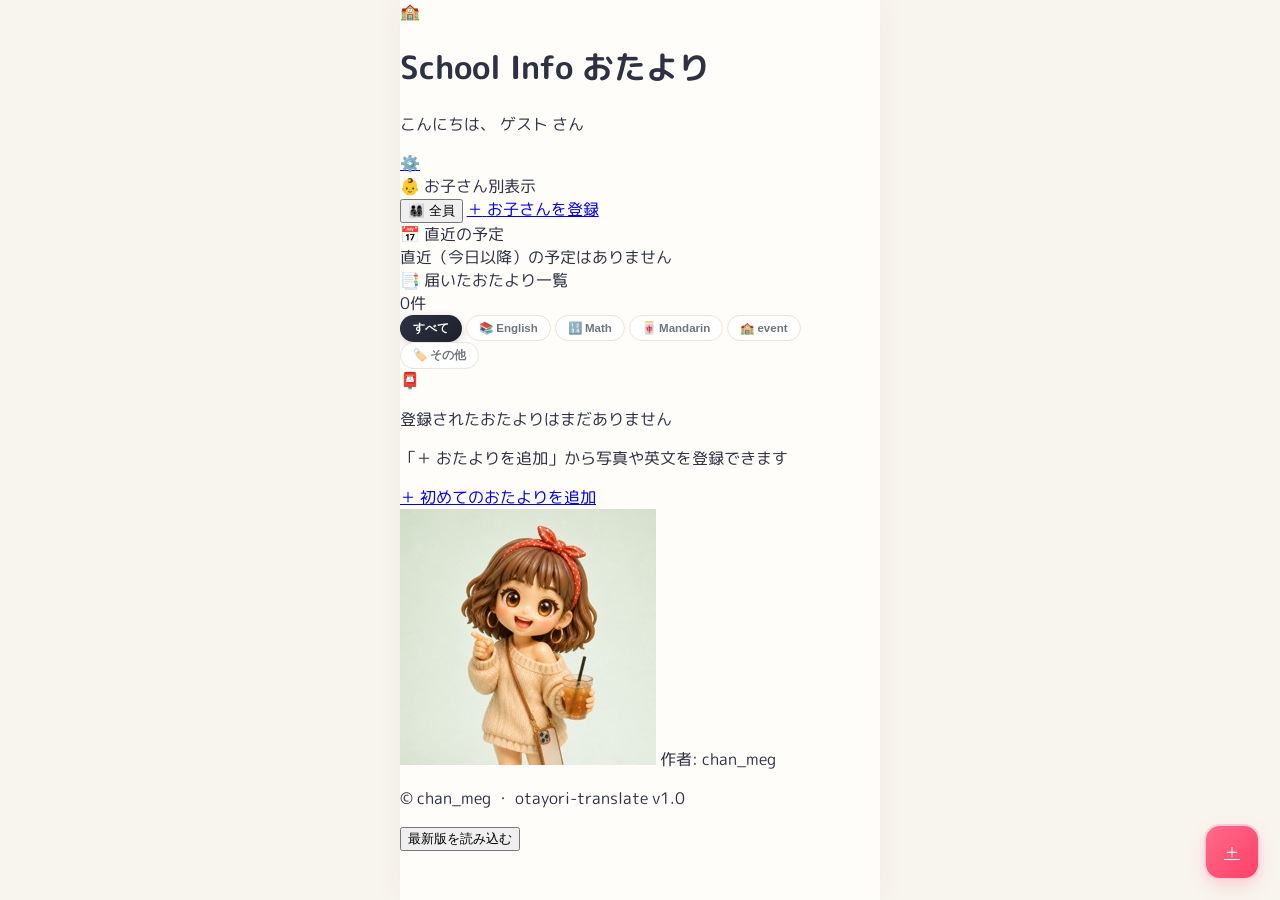
==== static/index.html @ e72019fd "style: Reduce placeholder font-size in input fields and textareas" ====
<!DOCTYPE html>
<html lang="ja">
<head>
  <meta charset="UTF-8">
  <meta name="viewport" content="width=device-width, initial-scale=1.0, maximum-scale=1.0, user-scalable=no">
  <title>School Info🏫 | 学校のおたより翻訳・予定管理</title>
  <link rel="icon" href="data:image/svg+xml,<svg xmlns=%22http://www.w3.org/2000/svg%22 viewBox=%220 0 100 100%22><text y=%22.9em%22 font-size=%2290%22>🏫</text></svg>">
  
  <!-- Tailwind CSS CDN -->
  <script src="https://cdn.tailwindcss.com"></script>
  <!-- Lucide Icons -->
  <script src="https://unpkg.com/lucide@latest"></script>
  
  <link rel="stylesheet" href="./style.css?v=20261001_v2">
  <link rel="manifest" href="./manifest.json">
  
  <!-- iOS Safari PWA / WebClip Settings -->
  <meta name="apple-mobile-web-app-capable" content="yes">
  <meta name="apple-mobile-web-app-status-bar-style" content="default">
  <meta name="apple-mobile-web-app-title" content="School Info">
  <link rel="apple-touch-icon" href="data:image/svg+xml,<svg xmlns=%22http://www.w3.org/2000/svg%22 viewBox=%220 0 100 100%22><rect width=%22100%22 height=%22100%22 rx=%2224%22 fill=%22%23FF5E7E%22/><text x=%2250%%22 y=%2252%%22 font-size=%2260%22 dominant-baseline=%22central%22 text-anchor=%22middle%22>🏫</text></svg>">
  <meta name="theme-color" content="#FF5E7E">
</head>
<body class="antialiased min-h-screen flex justify-center py-0 sm:py-6 selection:bg-rose-100 selection:text-rose-900">

  <!-- メインアプリコンテナ (M3 Surface) -->
  <div class="app-container w-full max-w-lg bg-[#FFFDF9] min-h-screen sm:min-h-0 sm:rounded-[28px] shadow-xl flex flex-col overflow-hidden relative border border-stone-200/60" id="app">

    <!-- ================= 1. ホーム画面 (homeView) ================= -->
    <div id="homeView" class="flex flex-col flex-1">
      <!-- M3 Top App Bar (Compact) -->
      <header class="px-4 py-3 flex items-center justify-between border-b border-stone-200/60 bg-white/90 backdrop-blur-md sticky top-0 z-30 shadow-xs">
        <div class="flex items-center gap-2.5">
          <div class="w-9 h-9 rounded-xl bg-gradient-to-tr from-rose-500 to-pink-400 text-white flex items-center justify-center text-xl shadow-sm border border-white flex-shrink-0">
            🏫
          </div>
          <div>
            <h1 class="font-black text-base tracking-tight text-stone-900 flex items-center gap-1">
              <span>School Info</span>
              <span class="text-[10px] px-1.5 py-0.2 rounded-full bg-rose-100 text-rose-700 font-extrabold">おたより</span>
            </h1>
            <p class="text-[11px] text-stone-500 font-bold flex items-center gap-1">
              <span>こんにちは、</span>
              <span id="userNameDisplay" class="text-rose-600 font-black">ゲスト</span>
              <span>さん</span>
            </p>
          </div>
        </div>
        
        <div class="flex items-center gap-1.5">
          <!-- ⚙️ 設定ボタン -->
          <a href="#/settings" title="設定" class="w-9 h-9 rounded-xl bg-stone-50 hover:bg-stone-100 border border-stone-200 text-stone-700 active:scale-95 transition flex items-center justify-center text-base font-bold shadow-xs">
            ⚙️
          </a>
        </div>
      </header>

      <!-- メインスクロールエリア -->
      <main class="flex-1 px-3.5 py-4 space-y-4 pb-24">

                <!-- 👦 お子さん切り替えタブ -->
        <section id="childFilterSection" class="space-y-1.5">
          <div class="flex items-center justify-between px-1">
            <span class="text-[11px] font-black text-stone-600 flex items-center gap-1">
              <span>👶 お子さん別表示</span>
            </span>
            
          </div>
          <div id="childTabsContainer" class="flex items-center gap-1.5 overflow-x-auto pb-1 -mx-1 px-1 no-scrollbar text-xs"></div>
        </section>

        <!-- 📅 直近の予定 -->
        <section id="upcomingEventsSection" class="space-y-2">
          <div class="flex items-center justify-between px-1">
            <div class="flex items-center gap-1.5 text-xs font-black text-stone-800 tracking-wide">
              <span class="w-2 h-2 rounded-full bg-sky-500 animate-pulse"></span>
              <span>📅 直近の予定</span>
            </div>
          </div>
          <div id="upcomingEventsList" class="space-y-2"></div>
        </section>

        <!-- 📑 届いたおたより一覧 -->
        <section class="space-y-2.5">
          <div class="flex items-center justify-between px-1">
            <div class="flex items-center gap-1.5 text-xs font-black text-stone-800 tracking-wide">
              <span class="w-2 h-2 rounded-full bg-rose-500"></span>
              <span>📑 届いたおたより一覧</span>
            </div>
            <span id="postsCount" class="text-[11px] font-black px-2 py-0.5 rounded-full bg-stone-100 text-stone-600">0件</span>
          </div>

          <!-- M3 Filter Chips (タグフィルター - 横スクロール・動的生成) -->
          <div id="homeTagFilterContainer" class="flex items-center gap-1.5 overflow-x-auto pb-1.5 -mx-1 px-1 no-scrollbar text-xs"></div>

          <!-- おたよりカードリスト (横書き・コンパクト) -->
          <div id="postsList" class="space-y-2.5 mt-1"></div>
        </section>

        <!-- 🕰️ 過去の予定（届いたおたより一覧の下に配置） -->
        <section id="pastEventsSection" class="space-y-2 pt-0.5">
          <div id="pastEventsContainer"></div>
        </section>

        <!-- 🌸 アプリ下部フッター (作成者・バージョン・最新版読込) -->
        <footer class="pt-6 pb-4 flex flex-col items-center justify-center text-center space-y-1 select-none">
          <div class="flex items-center justify-center gap-1.5 text-xs text-stone-600 font-medium">
            <img src="./assets/avatar.jpg" class="w-6 h-6 rounded-full object-cover object-top border border-stone-300 shadow-2xs" alt="chan_meg">
            <span>作者: <span class="underline underline-offset-2 decoration-stone-400 text-stone-700 font-bold">chan_meg</span></span>
          </div>
          <p class="text-[11px] text-stone-400 font-medium">
            © chan_meg ・ otayori-translate v1.0
          </p>
          <button type="button" onclick="reloadAppLatest()" class="text-xs text-stone-500 hover:text-stone-800 underline underline-offset-4 decoration-stone-400 transition font-medium pt-0.5 cursor-pointer bg-transparent border-0">
            最新版を読み込む
          </button>
        </footer>

      </main>

      <!-- M3 Floating Action Button (FAB - コンパクト) -->
      <a href="#/new" class="fab-post-btn flex items-center justify-center no-underline" id="fabPostBtn" title="新しいおたよりを追加">
        <span class="text-2xl font-black leading-none select-none text-white">＋</span>
      </a>
    </div>

    <!-- ================= 2. 詳細画面 (detailView) ================= -->
    <div id="detailView" class="hidden flex flex-col flex-1 overflow-y-auto">
      <div id="detailContainer" class="flex flex-col flex-1"></div>
    </div>

    <!-- ================= 3. 新規追加画面 (newView - コンパクト) ================= -->
    <div id="newView" class="hidden flex flex-col flex-1 overflow-y-auto">
      <header class="px-4 py-3 bg-white border-b border-stone-200 flex items-center justify-between sticky top-0 z-30 shadow-xs">
        <a href="#/" class="flex items-center gap-1 text-xs font-bold text-stone-700 hover:text-stone-900 bg-stone-100 px-3 py-1.5 rounded-xl transition">
          <span>← もどる</span>
        </a>
        <h2 class="font-bold text-xs sm:text-sm text-stone-800 flex items-center gap-1">
          <span>📝 新しいおたよりを追加</span>
        </h2>
        <div class="w-12"></div>
      </header>

      <main class="p-4 space-y-4 flex-1">
        <!-- AI エンジン状態バナー -->
        <div id="aiEngineStatusBanner" class="space-y-2"></div>

        <!-- Step 1: 入力セクション -->
        <section class="space-y-3">
          <div class="flex items-center gap-1.5">
            <div class="w-5 h-5 rounded-md bg-rose-500 text-white font-black text-[10px] flex items-center justify-center">1</div>
            <h3 class="font-bold text-xs text-stone-900">プリントの写真 または 英語テキスト</h3>
          </div>

          <!-- 写真撮影 / 選択 (コンパクト ＆ 複数枚対応) -->
          <div class="border border-dashed border-rose-300 hover:border-rose-400 bg-rose-50/40 rounded-2xl p-3.5 text-center transition cursor-pointer" onclick="document.getElementById('newFileInput').click()">
            <input type="file" id="newFileInput" accept="image/*,application/pdf" multiple class="hidden" onchange="handleNewFileChange(event)">
            <div class="flex items-center justify-center gap-3">
              <div class="w-10 h-10 rounded-xl bg-white text-rose-500 flex items-center justify-center text-xl flex-shrink-0 shadow-xs border border-rose-100">
                📷
              </div>
              <div class="text-left">
                <p class="font-bold text-xs text-stone-900">写真を撮影 / プリント画像を選択</p>
                <p class="text-[10px] text-stone-500 font-medium">複数枚の選択・追加撮影も可能です</p>
              </div>
            </div>
          </div>

          <!-- 選択中の写真サムネイル一覧 -->
          <div id="newImagesPreviewContainer" class="hidden space-y-2 p-2.5 rounded-2xl bg-stone-50 border border-stone-200">
            <div class="flex items-center justify-between px-1">
              <span class="text-[11px] font-bold text-stone-700 flex items-center gap-1">
                <span>📸 選択中の写真 (<span id="newImagesCount">0</span>枚)</span>
              </span>
              <button type="button" onclick="document.getElementById('newFileInput').click()" class="text-[11px] font-bold text-rose-500 hover:text-rose-600 flex items-center gap-0.5 bg-rose-50 px-2 py-1 rounded-lg border border-rose-200">
                <span>＋ 写真を追加</span>
              </button>
            </div>
            <div id="newImagesList" class="flex gap-2 overflow-x-auto pb-1 pt-0.5 no-scrollbar"></div>
          </div>

          <!-- テキスト入力 (コンパクト) -->
          <div class="space-y-1">
            <label class="text-[11px] font-bold text-stone-700 flex items-center gap-1">
              <span>📱 英語メッセージ・メール本文（貼り付け）:</span>
            </label>
            <textarea id="newRawTextInput" rows="3" placeholder="英語のおたよりの文章やメール本文をここに貼り付け&#10;(例: Dear Parents, Please bring shoebox for UOI assessment on Sep 7th...)"
                      class="w-full p-2.5 text-xs m3-input focus:outline-none font-mono leading-relaxed"></textarea>
          </div>

          <!-- AI読取ボタン -->
          <button type="button" onclick="executeAIAnalyze()" class="w-full py-3 rounded-xl bg-gradient-to-r from-rose-500 to-pink-500 hover:opacity-95 active:scale-[0.98] text-white font-bold text-xs shadow-md shadow-rose-500/20 transition flex items-center justify-center gap-1.5 border border-white/40">
            <span>✨ AIで読取 ＆ 日本語翻訳を開始</span>
          </button>
        </section>

        <!-- ローディング -->
        <div id="newLoadingBox" class="hidden p-5 rounded-2xl bg-gradient-to-br from-rose-50 to-pink-50 border border-rose-200 text-center space-y-2.5 animate-pulse">
          <div class="w-8 h-8 border-3 border-rose-500 border-t-transparent rounded-full animate-spin mx-auto"></div>
          <p class="text-xs font-bold text-rose-800">AIが英語を読み取り、分かりやすい日本語に翻訳しています...</p>
        </div>

        <!-- Step 2: 登録フォーム -->
        <form id="newResultForm" onsubmit="submitNewPost(event)" class="hidden space-y-3.5 pt-3 border-t border-stone-200">
          <div class="flex items-center justify-between">
            <div class="flex items-center gap-1.5">
              <div class="w-5 h-5 rounded-md bg-emerald-500 text-white font-black text-[10px] flex items-center justify-center">2</div>
              <h3 class="font-bold text-xs text-stone-900">読取 ＆ 翻訳結果の確認・編集</h3>
            </div>
            <span class="text-[10px] font-bold text-emerald-800 bg-emerald-100 px-2 py-0.5 rounded-full">✨ AI解析完了</span>
          </div>

          <!-- 対象のお子さん選択 -->
          <div class="space-y-1.5 p-3 rounded-2xl bg-stone-50 border border-stone-200">
            <label class="text-[11px] font-bold text-stone-700 flex items-center justify-between">
              <span class="flex items-center gap-1">👶 <span>対象のお子さん</span></span>
              <span class="text-[10px] text-stone-400 font-normal">※指定しない場合は全員共通</span>
            </label>
            <div id="newChildSelectorContainer" class="flex flex-wrap gap-1.5 pt-0.5"></div>
            <input type="hidden" id="newPostChildId" value="all">
          </div>

          <!-- タイトル -->
          <div class="space-y-1">
            <label class="text-[11px] font-bold text-stone-700 block">📌 タイトル（日本語） <span class="text-rose-500">*</span></label>
            <input type="text" id="newPostTitle" required placeholder="例: 第1四半期のお知らせ（UOI評価タスク）"
                   class="w-full p-2.5 m3-input text-xs font-bold">
          </div>

          <!-- 英語原題 -->
          <div class="space-y-1">
            <label class="text-[11px] font-bold text-stone-700 block">英語の原題（タイトル）</label>
            <input type="text" id="newPostTitleEn" placeholder="例: Quarter 1, week 5 (Summative Assessment)"
                   class="w-full p-2.5 m3-input text-xs text-stone-600 font-medium">
          </div>

          <!-- ① 本文翻訳 -->
          <div id="newTextMessageSection" class="p-3 rounded-2xl bg-amber-50/60 border border-amber-200/80 space-y-2">
            <label class="text-[11px] font-bold text-amber-950 flex items-center gap-1">
              <span>📱 メッセージ・メール本文の翻訳（日本語）</span>
            </label>
            <textarea id="newPostTextTranslation" rows="3" placeholder="メール本文や連絡事項の日本語訳"
                      class="w-full p-2.5 text-xs bg-white border border-amber-200 rounded-xl focus:outline-none font-bold leading-relaxed"></textarea>
            
            <details class="text-[11px] pt-0.5">
              <summary class="font-bold text-amber-900 cursor-pointer">英語メッセージ原文を表示</summary>
              <textarea id="newPostTextRaw" rows="2" placeholder="英語の本文原文"
                        class="mt-1 w-full p-2 text-[10px] bg-white border border-stone-200 rounded-xl font-mono text-stone-600"></textarea>
            </details>
          </div>

          <!-- ② 添付画像翻訳 -->
          <div id="newImageMessageSection" class="p-3 rounded-2xl bg-sky-50/60 border border-sky-200/80 space-y-2">
            <div class="flex items-center justify-between">
              <label class="text-[11px] font-bold text-sky-950 flex items-center gap-1">
                <span>🖼️ 添付プリント写真 ＆ 画像内の翻訳（日本語）</span>
              </label>
              <span id="newStep2ImagesCount" class="text-[10px] text-sky-700 font-bold bg-sky-100 px-2 py-0.5 rounded-full">0枚</span>
            </div>
            
            <!-- 画像プレビューギャラリー -->
            <div id="newStep2ImagesContainer" class="flex gap-2 overflow-x-auto pb-1 pt-0.5 no-scrollbar"></div>

            <textarea id="newPostImageTranslation" rows="3" placeholder="プリント画像内に書かれている内容の日本語訳"
                      class="w-full p-2.5 text-xs bg-white border border-sky-200 rounded-xl focus:outline-none font-bold leading-relaxed"></textarea>
            
            <details class="text-[11px] pt-0.5">
              <summary class="font-bold text-sky-900 cursor-pointer">画像から読み取った英語原文 (OCR) を表示</summary>
              <textarea id="newPostImageRaw" rows="2" placeholder="画像内OCR英語テキスト"
                        class="mt-1 w-full p-2 text-[10px] bg-white border border-stone-200 rounded-xl font-mono text-stone-600"></textarea>
            </details>
          </div>

          <!-- 持ち物リスト -->
          <div class="space-y-1">
            <label class="text-[11px] font-bold text-stone-700 block">🎒 持ち物・持参するもの（カンマ区切り）</label>
            <input type="text" id="newPostItems" placeholder="靴箱, ステッカー, 写真, はさみ（ない場合は空欄）"
                   class="w-full p-2.5 m3-input text-xs font-medium">
          </div>

          <!-- 日時・場所・締切（任意入力） -->
          <div class="p-3 bg-[#F8F5EE] rounded-2xl border border-stone-200 space-y-2.5">
            <h4 class="text-[11px] font-bold text-stone-800">📅 日程 ＆ 締切（任意・未定なら空欄でOK）</h4>
            <div class="grid grid-cols-2 gap-2">
              <div>
                <label class="text-[10px] text-stone-600 font-bold block mb-0.5">イベント日</label>
                <input type="date" id="newPostDate" class="w-full p-2 bg-white border border-stone-200 rounded-xl text-xs font-bold">
              </div>
              <div>
                <label class="text-[10px] text-stone-600 font-bold block mb-0.5">開始時間</label>
                <input type="time" id="newPostTimeStart" class="w-full p-2 bg-white border border-stone-200 rounded-xl text-xs font-bold">
              </div>
            </div>
            <div>
              <label class="text-[10px] text-stone-600 font-bold block mb-0.5">場所</label>
              <input type="text" id="newPostLocation" placeholder="例: 体育館, 教室" class="w-full p-2 bg-white border border-stone-200 rounded-xl text-xs font-medium">
            </div>
            <div class="grid grid-cols-2 gap-2 border-t border-stone-200/80 pt-2">
              <div>
                <label class="text-[10px] text-rose-600 font-black block mb-0.5">⚠️ 提出締切日</label>
                <input type="date" id="newPostDeadline" class="w-full p-2 bg-white border border-rose-200 rounded-xl text-xs font-bold">
              </div>
              <div>
                <label class="text-[10px] text-stone-600 font-bold block mb-0.5">提出物の内容</label>
                <input type="text" id="newPostDeadlineDesc" placeholder="例: 参加同意書, 申込用紙" class="w-full p-2 bg-white border border-stone-200 rounded-xl text-xs font-medium">
              </div>
            </div>
          </div>

          <!-- タグ選択 -->
          <div class="space-y-1">
            <label class="text-[11px] font-bold text-stone-700 block">🏷️ タグを選択（複数選択可）</label>
            <div id="newTagContainer" class="flex flex-wrap gap-1.5 pt-0.5"></div>
          </div>

          <!-- 登録ボタン -->
          <div class="pt-2 pb-6">
            <button type="submit" class="w-full py-3.5 rounded-2xl bg-gradient-to-r from-emerald-500 to-teal-500 hover:opacity-95 active:scale-[0.98] text-white font-bold text-xs shadow-md shadow-emerald-500/20 transition flex items-center justify-center gap-1.5 border border-white/30">
              <span>💾 この内容でおたよりを保存</span>
            </button>
          </div>
        </form>
      </main>
    </div>

    <!-- ================= 4. 編集画面 (editView - コンパクト) ================= -->
    <div id="editView" class="hidden flex flex-col flex-1 overflow-y-auto">
      <header class="px-4 py-3 bg-white border-b border-stone-200 flex items-center justify-between sticky top-0 z-30 shadow-xs">
        <a href="#/" id="editBackLink" class="flex items-center gap-1 text-xs font-bold text-stone-700 hover:text-stone-900 bg-stone-100 px-3 py-1.5 rounded-xl transition">
          <span>← キャンセル</span>
        </a>
        <h2 class="font-bold text-xs sm:text-sm text-stone-800 flex items-center gap-1">
          <span>✏️ おたよりを編集</span>
        </h2>
        <div class="w-12"></div>
      </header>

      <main class="p-4 space-y-3.5 flex-1">
        <form id="editForm" onsubmit="submitEditPost(event)" class="space-y-3.5">
          <input type="hidden" id="editPostId">

          <!-- 添付写真エリア -->

          <!-- 対象のお子さん選択 -->
          <div class="space-y-1.5 p-3 rounded-2xl bg-stone-50 border border-stone-200">
            <label class="text-[11px] font-bold text-stone-700 flex items-center justify-between">
              <span class="flex items-center gap-1">👶 <span>対象のお子さん</span></span>
              <span class="text-[10px] text-stone-400 font-normal">※指定しない場合は全員共通</span>
            </label>
            <div id="editChildSelectorContainer" class="flex flex-wrap gap-1.5 pt-0.5"></div>
            <input type="hidden" id="editPostChildId" value="all">
          </div>

          <!-- 添付写真エリア (複数枚対応) -->
          <div id="editImageSection" class="p-3 bg-stone-50 rounded-2xl border border-stone-200 space-y-2">
            <div class="flex items-center justify-between">
              <label class="text-[11px] font-bold text-stone-800">🖼️ 添付写真 (<span id="editImagesCount">0</span>枚)</label>
              <button type="button" onclick="document.getElementById('editFileInput').click()" class="text-[11px] font-bold text-rose-500 hover:underline flex items-center gap-0.5">
                <span>＋ 写真を追加</span>
              </button>
            </div>
            
            <input type="file" id="editFileInput" accept="image/*,application/pdf" multiple class="hidden" onchange="handleEditFileChange(event)">
            
            <!-- 複数画像サムネイル一覧 -->
            <div id="editImagesList" class="flex gap-2 overflow-x-auto pb-1 pt-0.5 no-scrollbar"></div>
          </div>

          <div class="space-y-1">
            <label class="text-[11px] font-bold text-stone-700 block">📌 タイトル（日本語） <span class="text-rose-500">*</span></label>
            <input type="text" id="editPostTitle" required
                   class="w-full p-2.5 m3-input text-xs font-bold">
          </div>

          <!-- 英語原題 -->
          <div class="space-y-1">
            <label class="text-[11px] font-bold text-stone-700 block">英語の原題（タイトル）</label>
            <input type="text" id="editPostTitleEn"
                   class="w-full p-2.5 m3-input text-xs text-stone-600 font-medium">
          </div>

          <!-- おたよりの日本語訳 ＆ 連絡事項 -->
          <div class="p-3.5 rounded-2xl bg-amber-50/70 border border-amber-200/90 space-y-2">
            <label class="text-xs font-bold text-amber-950 flex items-center gap-1">
              <span>📝 おたよりの日本語訳 ＆ 連絡事項</span>
            </label>
            <textarea id="editPostTranslation" rows="4" placeholder="おたよりの日本語訳・連絡事項"
                      class="w-full p-3 text-xs bg-white border border-amber-200 rounded-xl focus:outline-none font-bold leading-relaxed shadow-xs"></textarea>
            
            <details class="text-[11px] pt-1">
              <summary class="font-bold text-amber-900 cursor-pointer hover:text-amber-950">英語原文（メール本文・画像OCR）を表示 / 編集</summary>
              <textarea id="editPostRaw" rows="3" placeholder="英語の原文テキスト"
                        class="mt-1.5 w-full p-2.5 text-[10px] bg-white border border-stone-200 rounded-xl font-mono text-stone-600 leading-relaxed"></textarea>
            </details>
          </div>

          <!-- 持ち物 -->
          <div class="space-y-1">
            <label class="text-[11px] font-bold text-stone-700 block">🎒 持ち物・持参するもの（カンマ区切り）</label>
            <input type="text" id="editPostItems"
                   class="w-full p-2.5 m3-input text-xs font-medium">
          </div>

          <!-- 日時・場所・締切 -->
          <div class="p-3 bg-[#F8F5EE] rounded-2xl border border-stone-200 space-y-2.5">
            <h4 class="text-[11px] font-bold text-stone-800">📅 日程 ＆ 締切（任意・未定なら空欄でOK）</h4>
            <div class="grid grid-cols-2 gap-2">
              <div>
                <label class="text-[10px] text-stone-600 font-bold block mb-0.5">イベント日</label>
                <input type="date" id="editPostDate" class="w-full p-2 bg-white border border-stone-200 rounded-xl text-xs font-bold">
              </div>
              <div>
                <label class="text-[10px] text-stone-600 font-bold block mb-0.5">開始時間</label>
                <input type="time" id="editPostTimeStart" class="w-full p-2 bg-white border border-stone-200 rounded-xl text-xs font-bold">
              </div>
            </div>
            <div>
              <label class="text-[10px] text-stone-600 font-bold block mb-0.5">場所</label>
              <input type="text" id="editPostLocation" class="w-full p-2 bg-white border border-stone-200 rounded-xl text-xs font-medium">
            </div>
            <div class="grid grid-cols-2 gap-2 border-t border-stone-200/80 pt-2">
              <div>
                <label class="text-[10px] text-rose-600 font-black block mb-0.5">⚠️ 提出締切日</label>
                <input type="date" id="editPostDeadline" class="w-full p-2 bg-white border border-rose-200 rounded-xl text-xs font-bold">
              </div>
              <div>
                <label class="text-[10px] text-stone-600 font-bold block mb-0.5">提出物の内容</label>
                <input type="text" id="editPostDeadlineDesc" class="w-full p-2 bg-white border border-stone-200 rounded-xl text-xs font-medium">
              </div>
            </div>
          </div>

          <!-- タグ -->
          <div class="space-y-1">
            <label class="text-[11px] font-bold text-stone-700 block">🏷️ タグ</label>
            <div id="editTagContainer" class="flex flex-wrap gap-1.5 pt-0.5"></div>
          </div>

          <!-- 保存ボタン -->
          <div class="pt-2 pb-6">
            <button type="submit" class="w-full py-3.5 rounded-2xl bg-gradient-to-r from-emerald-500 to-teal-500 hover:opacity-95 active:scale-[0.98] text-white font-bold text-xs shadow-md shadow-emerald-500/20 transition flex items-center justify-center gap-1.5 border border-white/30">
              <span>💾 変更を保存する</span>
            </button>
          </div>
        </form>
      </main>
    </div>

    <!-- ================= 5. 設定画面 (settingsView - スマホ完全スクロール・ページ遷移対応) ================= -->
    <div id="settingsView" class="hidden flex flex-col flex-1 overflow-y-auto">
      <header class="px-4 py-3 bg-white border-b border-stone-200 flex items-center justify-between sticky top-0 z-30 shadow-xs">
        <a href="#/" class="flex items-center gap-1 text-xs font-bold text-stone-700 hover:text-stone-900 bg-stone-100 px-3 py-1.5 rounded-xl transition">
          <span>← もどる</span>
        </a>
        <h2 class="font-bold text-xs sm:text-sm text-stone-800 flex items-center gap-1">
          <span>⚙️ 設定 ＆ アプリ管理</span>
        </h2>
        <div class="w-12"></div>
      </header>

      <main class="p-4 space-y-4 flex-1 pb-28">
        <form id="settingsForm" onsubmit="saveSettings(event)" class="space-y-4 text-xs">
          
          <!-- ① 保護者のお名前 -->
          <div class="p-3.5 bg-white rounded-2xl border border-stone-200 space-y-1.5 shadow-2xs">
            <label class="font-bold text-stone-800 block text-xs">👤 保護者のお名前</label>
            <input type="text" id="settingUserName" value="ゲスト" placeholder="例: お父さん, 太郎の母" class="w-full p-2.5 bg-stone-50 border border-stone-200 rounded-xl font-bold text-xs focus:outline-none focus:border-stone-400">
          </div>

          <!-- ② 👶 お子さんの登録・変更 -->
          <div class="p-3.5 bg-white rounded-2xl border border-stone-200 space-y-3 shadow-2xs">
            <div class="flex items-center justify-between">
              <label class="font-bold text-stone-800 text-xs flex items-center gap-1">
                <span>👶 お子さんの登録・変更</span>
              </label>
              <span class="text-[10px] text-stone-400 font-medium">（兄弟・姉妹の並び替え・管理）</span>
            </div>

            <!-- お子さん一覧 -->
            <div id="settingsChildrenList" class="space-y-2"></div>

            <!-- お子さん追加・変更フォーム（男の子・女の子の2択） -->
            <div class="p-3.5 rounded-2xl bg-stone-50 border border-stone-200 space-y-2.5 shadow-2xs">
              <div class="flex items-center justify-between">
                <p id="childFormTitle" class="text-xs font-bold text-stone-700">＋ 新しいお子さんを追加</p>
                <button type="button" id="childFormCancelBtn" onclick="resetChildForm()" class="hidden text-[11px] text-stone-500 font-bold hover:underline">キャンセル</button>
              </div>

              <input type="hidden" id="editingChildId" value="">

              <!-- 性別選択（男の子 / 女の子 の2択 - 選択中がひと目で分かるボタンスタイル） -->
              <div>
                <label class="text-[10px] text-stone-600 font-bold block mb-1.5">性別 <span class="text-rose-500">*</span></label>
                <input type="hidden" id="childFormGender" value="👦">
                <div class="grid grid-cols-2 gap-2">
                  <button type="button" id="genderBtnBoy" onclick="setChildGenderForm('👦')" class="flex items-center justify-center gap-1.5 p-2.5 rounded-xl border-2 border-sky-600 bg-sky-500 text-white font-black shadow-md ring-2 ring-sky-200 text-xs transition scale-[1.02] cursor-pointer">
                    <span>👦 男の子</span> <span class="text-xs font-black">✓</span>
                  </button>
                  <button type="button" id="genderBtnGirl" onclick="setChildGenderForm('👧')" class="flex items-center justify-center gap-1.5 p-2.5 rounded-xl border border-stone-200 bg-stone-100 text-stone-500 font-medium hover:bg-stone-200 text-xs transition cursor-pointer opacity-70">
                    <span>👧 女の子</span>
                  </button>
                </div>
              </div>

              <!-- お名前 ＆ 学年 -->
              <div class="grid grid-cols-12 gap-2">
                <div class="col-span-7">
                  <label class="text-[10px] text-stone-500 font-bold block mb-0.5">お名前 <span class="text-rose-500">*</span></label>
                  <input type="text" id="newChildName" placeholder="例: 太郎" class="w-full p-2.5 bg-white border border-stone-200 rounded-xl text-xs font-bold focus:outline-none focus:border-stone-400">
                </div>
                <div class="col-span-5">
                  <label class="text-[10px] text-stone-500 font-bold block mb-0.5">年齢・学年</label>
                  <input type="text" id="newChildGrade" placeholder="例: 8歳, G3" class="w-full p-2.5 bg-white border border-stone-200 rounded-xl text-xs font-medium focus:outline-none focus:border-stone-400">
                </div>
              </div>

              <!-- 登録・更新ボタン -->
              <button type="button" id="childFormSubmitBtn" onclick="saveChildFromSettings()" class="w-full py-3 bg-rose-500 hover:bg-rose-600 active:scale-95 text-white rounded-xl text-xs font-bold shadow-xs transition flex items-center justify-center gap-1">
                <span>＋ お子さんを追加</span>
              </button>
            </div>
          </div>

          <!-- ③ 🏷️ タグの追加・管理 -->
          <div class="p-3.5 bg-white rounded-2xl border border-stone-200 space-y-2.5 shadow-2xs">
            <div class="flex items-center justify-between">
              <label class="font-bold text-stone-800 text-xs flex items-center gap-1">
                <span>🏷️ タグの管理</span>
              </label>
              <span class="text-[10px] text-stone-400 font-medium">（すべてのタグの追加・削除が可能）</span>
            </div>

            <!-- タグ一覧 -->
            <div id="settingsTagsList" class="flex flex-wrap gap-1.5 pt-0.5"></div>

            <!-- 新規タグ追加入力 -->
            <div class="flex items-center gap-2 pt-1 w-full max-w-full">
              <input type="text" id="newCustomTagInput" placeholder="新しいタグ名 (例: Science, 水泳)" class="flex-1 min-w-0 p-2.5 bg-stone-50 border border-stone-200 rounded-xl text-xs font-bold focus:outline-none focus:border-stone-400">
              <button type="button" onclick="addCustomTagFromSettings()" class="px-3 py-2.5 bg-stone-900 hover:bg-stone-800 active:scale-95 text-white rounded-xl text-xs font-bold transition shadow-xs flex-shrink-0 whitespace-nowrap">
                ＋ 追加
              </button>
            </div>
          </div>

          <!-- ④ ✨ Gemini APIキー -->
          <div class="p-3.5 bg-white rounded-2xl border border-stone-200 space-y-1.5 shadow-2xs">
            <label class="font-bold text-stone-800 block text-xs">✨ Gemini APIキー（無料・高精度OCR用）</label>
            <input type="password" id="settingApiKey" placeholder="AIzaSy... (任意)" class="w-full p-2.5 bg-stone-50 border border-stone-200 rounded-xl font-mono text-xs">
            <p class="text-[10px] text-stone-400 leading-relaxed font-medium">※設定すると、写真内英文やスケジュールの読取精度が大幅に向上します。</p>
          </div>

          <!-- ⑤ 📖 使い方ガイド (PDFマニュアル) -->
          <div class="p-3.5 bg-gradient-to-br from-rose-50/90 to-pink-50/70 rounded-2xl border border-rose-200 space-y-2 shadow-2xs">
            <div class="flex items-center justify-between">
              <label class="font-bold text-rose-950 text-xs flex items-center gap-1.5">
                <span>📖 使い方ガイド（PDFマニュアル）</span>
              </label>
              <span class="text-[10px] text-rose-600 font-black bg-rose-100/90 px-2 py-0.5 rounded-full">保存・印刷OK</span>
            </div>
            <p class="text-[11px] text-stone-600 leading-relaxed font-medium">
              写真の複数登録やAI読取、予定の自動整理、PWA（ホーム画面追加）など全機能の手順を図解入りでまとめたマニュアルです。
            </p>
            <a href="./School_Info_User_Guide.pdf" download="School_Info_User_Guide.pdf" target="_blank" class="w-full py-2.5 px-3 rounded-xl bg-gradient-to-r from-rose-500 to-pink-500 hover:from-rose-600 hover:to-pink-600 active:scale-95 text-white font-bold text-xs shadow-xs transition flex items-center justify-center gap-1.5 text-center no-underline">
              <span>📥 使い方ガイド（PDF）を開く・保存</span>
            </a>
          </div>

          <!-- ⑥ 📥 データのバックアップ / 復元 -->
          <div class="p-3.5 bg-white rounded-2xl border border-stone-200 space-y-2.5 shadow-2xs">
            <label class="font-bold text-stone-800 block text-xs">📥 データのバックアップ / 復元</label>
            <div class="grid grid-cols-2 gap-2">
              <button type="button" onclick="exportBackupData()" class="p-3 rounded-xl bg-stone-100 hover:bg-stone-200 text-stone-800 font-bold text-xs text-center transition">
                📥 JSON保存
              </button>
              <label class="p-3 rounded-xl bg-stone-100 hover:bg-stone-200 text-stone-800 font-bold text-xs text-center cursor-pointer transition">
                📤 復元
                <input type="file" accept=".json" class="hidden" onchange="importBackupData(event)">
              </label>
            </div>
            <button type="button" onclick="resetAllPostsData()" class="w-full py-2.5 px-3 rounded-xl bg-rose-50 hover:bg-rose-100 text-rose-600 font-bold text-xs border border-rose-200 transition text-center">
              🧹 すべてのおたよりデータを全削除・初期化
            </button>
          </div>

          <!-- 保存ボタン -->
          <div class="pt-2 pb-8">
            <button type="submit" class="w-full py-3.5 rounded-2xl bg-gradient-to-r from-stone-900 to-stone-800 text-white font-bold text-xs hover:opacity-95 active:scale-[0.98] transition shadow-md flex items-center justify-center gap-1.5">
              <span>💾 設定を保存してホームに戻る</span>
            </button>
          </div>

        </form>
      </main>
    </div>

  <!-- 📸 写真拡大フルスクリーン・ライトボックスモーダル -->
  <div id="photoLightboxModal" class="hidden fixed inset-0 z-50 bg-black/95 flex flex-col justify-between p-3.5 backdrop-blur-sm select-none" onclick="closeLightbox()">
    <!-- 上部ヘッダー -->
    <div class="flex items-center justify-between text-white z-10" onclick="event.stopPropagation()">
      <span id="lightboxCounter" class="text-xs font-bold bg-white/20 px-3 py-1 rounded-full">1 / 1</span>
      <button type="button" onclick="closeLightbox()" class="w-9 h-9 rounded-full bg-white/20 hover:bg-white/30 active:scale-95 text-white flex items-center justify-center text-lg font-bold transition shadow-sm">
        ✕
      </button>
    </div>

    <!-- メイン画像表示エリア -->
    <div class="flex-1 flex items-center justify-center overflow-hidden relative my-2" onclick="event.stopPropagation()">
      <button type="button" id="lightboxPrevBtn" onclick="lightboxPrev()" class="absolute left-2 top-1/2 -translate-y-1/2 w-10 h-10 rounded-full bg-black/60 hover:bg-black/80 text-white flex items-center justify-center text-2xl font-bold transition z-10 shadow-md">
        ‹
      </button>
      <img id="lightboxImageEl" src="" class="max-h-[78vh] max-h-[78dvh] max-w-[92vw] object-contain rounded-xl shadow-2xl transition duration-200" alt="写真拡大表示">
      <button type="button" id="lightboxNextBtn" onclick="lightboxNext()" class="absolute right-2 top-1/2 -translate-y-1/2 w-10 h-10 rounded-full bg-black/60 hover:bg-black/80 text-white flex items-center justify-center text-2xl font-bold transition z-10 shadow-md">
        ›
      </button>
    </div>

    <!-- 下部サムネイル帯 -->
    <div id="lightboxThumbsContainer" class="flex items-center justify-center gap-2 overflow-x-auto py-1.5 no-scrollbar z-10" onclick="event.stopPropagation()"></div>
  </div>

  <script src="./app.js?v=20261001_v2"></script>
</body>
</html>
---- static/style.css ----
/* Material Design 3 (M3) - Compact & Cute Kids Theme for School Info */
@import url('https://fonts.googleapis.com/css2?family=M+PLUS+Rounded+1c:wght@400;500;700;800;900&family=Plus+Jakarta+Sans:wght@500;600;700;800&display=swap');

:root {
  /* M3 Tonal Palette - Kids Warm & Friendly */
  --md-sys-color-primary: #FF5E7E;
  --md-sys-color-primary-container: #FFE5EC;
  --md-sys-color-on-primary-container: #9E002B;
  
  --md-sys-color-secondary: #FF9F1C;
  --md-sys-color-secondary-container: #FFF3D6;
  --md-sys-color-on-secondary-container: #8F4E00;
  
  --md-sys-color-tertiary: #2EC4B6;
  --md-sys-color-tertiary-container: #E0F7F6;
  --md-sys-color-on-tertiary-container: #005F56;
  
  --md-sys-color-surface: #FFFFFF;
  --md-sys-color-surface-container: #FFFDF9;
  --md-sys-color-surface-variant: #F4EFEA;
  --md-sys-color-on-surface: #2D3142;
  --md-sys-color-on-surface-variant: #70757A;
  --md-sys-color-outline: #EAE3D9;
  --md-sys-color-outline-variant: #F2ECE4;

  --md-sys-bg: #F8F5EE;
  --md-sys-shape-corner-small: 10px;
  --md-sys-shape-corner-medium: 14px;
  --md-sys-shape-corner-large: 18px;
  --md-sys-shape-corner-full: 9999px;
  
  --md-elevation-1: 0 1px 4px -1px rgba(60, 40, 20, 0.06), 0 1px 2px 0 rgba(60, 40, 20, 0.03);
  --md-elevation-2: 0 4px 12px -2px rgba(60, 40, 20, 0.08), 0 2px 4px -1px rgba(60, 40, 20, 0.04);
  --md-elevation-3: 0 8px 20px -3px rgba(255, 94, 126, 0.22), 0 3px 8px -2px rgba(255, 94, 126, 0.12);
}

html, body {
  width: 100%;
  margin: 0;
  padding: 0;
  overflow-x: hidden;
  font-family: 'M PLUS Rounded 1c', 'Plus Jakarta Sans', -apple-system, BlinkMacSystemFont, sans-serif;
  background-color: var(--md-sys-bg);
  color: var(--md-sys-color-on-surface);
  -webkit-tap-highlight-color: transparent;
}

/* アプリコンテナ (M3 Surface) */
.app-container {
  width: 100%;
  max-width: 480px;
  min-height: 100vh;
  margin: 0 auto;
  background-color: var(--md-sys-color-surface-container);
  position: relative;
  overflow-x: hidden;
  box-shadow: 0 0 30px rgba(70, 50, 30, 0.05);
  display: flex;
  flex-direction: column;
}

@media (max-width: 480px) {
  .app-container {
    max-width: 100%;
    box-shadow: none;
    border-radius: 0 !important;
  }
}

/* M3 Elevated Card */
.m3-card {
  background: var(--md-sys-color-surface);
  border-radius: var(--md-sys-shape-corner-large);
  border: 1px solid var(--md-sys-color-outline-variant);
  box-shadow: var(--md-elevation-1);
  transition: transform 0.15s ease, box-shadow 0.15s ease, border-color 0.15s ease;
}

.m3-card:hover {
  transform: translateY(-1px);
  box-shadow: var(--md-elevation-2);
  border-color: #F6D8DC;
}

.m3-card:active {
  transform: scale(0.99);
}

/* 日めくり風カレンダーバッジ (M3 Squircle - Compact) */
.date-badge {
  display: flex;
  flex-direction: column;
  align-items: center;
  justify-content: center;
  width: 44px;
  height: 44px;
  min-width: 44px;
  border-radius: var(--md-sys-shape-corner-medium);
  background: linear-gradient(180deg, #EBF5FF 0%, #E1EFFE 100%);
  border: 1.5px solid #BAE6FD;
  color: #0284C7;
  flex-shrink: 0;
  box-shadow: inset 0 1px 0 rgba(255, 255, 255, 0.8), 0 1px 3px rgba(2, 132, 199, 0.08);
}

.date-badge .day {
  font-size: 1.15rem;
  line-height: 1;
  font-weight: 900;
  font-family: 'Plus Jakarta Sans', sans-serif;
  letter-spacing: -0.5px;
}

.date-badge .month {
  font-size: 0.6rem;
  font-weight: 800;
  letter-spacing: -0.2px;
  margin-top: 1px;
}

.date-badge.is-past {
  background: #F5F5F4 !important;
  border-color: #E7E5E4 !important;
  color: #78716C !important;
  box-shadow: none !important;
}

/* 持ち物タグ (M3 Assist Chip) */
.item-tag {
  display: inline-flex;
  align-items: center;
  gap: 3px;
  padding: 2px 7px;
  border-radius: var(--md-sys-shape-corner-small);
  background-color: var(--md-sys-color-secondary-container);
  color: var(--md-sys-color-on-secondary-container);
  font-size: 0.7rem;
  font-weight: 700;
}

/* M3 Filter Chip (Compact) */
.tag-filter-btn {
  display: inline-flex;
  align-items: center;
  gap: 3px;
  padding: 5px 12px;
  border-radius: var(--md-sys-shape-corner-full);
  font-size: 0.72rem;
  font-weight: 800;
  background-color: var(--md-sys-color-surface);
  color: var(--md-sys-color-on-surface-variant);
  border: 1px solid var(--md-sys-color-outline);
  transition: all 0.15s ease;
  user-select: none;
  cursor: pointer;
  white-space: nowrap;
  flex-shrink: 0;
}

.tag-filter-btn:hover {
  background-color: var(--md-sys-color-surface-variant);
}

.tag-filter-btn.active {
  background: linear-gradient(135deg, #2D3142 0%, #1E202C 100%);
  color: #FFFFFF;
  border-color: transparent;
  box-shadow: 0 2px 8px rgba(45, 49, 66, 0.2);
}

/* M3 Floating Action Button (FAB - Compact & Sleek) */
.fab-post-btn {
  position: fixed !important;
  bottom: 20px !important;
  right: 20px !important;
  width: 52px !important;
  height: 52px !important;
  border-radius: 16px !important;
  background: linear-gradient(135deg, #FF6B8B 0%, #FF4066 100%) !important;
  color: white !important;
  display: flex !important;
  align-items: center !important;
  justify-content: center !important;
  box-shadow: var(--md-elevation-3) !important;
  z-index: 9999 !important;
  cursor: pointer !important;
  border: 2px solid rgba(255, 255, 255, 0.7) !important;
  transition: transform 0.2s ease, box-shadow 0.2s ease !important;
}

.fab-post-btn:hover {
  transform: scale(1.06) !important;
  box-shadow: 0 10px 24px -2px rgba(255, 64, 102, 0.35) !important;
}

.fab-post-btn:active {
  transform: scale(0.94) !important;
}

/* M3 Filled Text Field (Compact) */
.m3-input {
  background-color: #F8F5EE;
  border: 1.5px solid #EAE3D9;
  border-radius: var(--md-sys-shape-corner-medium);
  font-family: inherit;
  transition: all 0.15s ease;
}

.m3-input:focus {
  background-color: #FFFFFF;
  border-color: var(--md-sys-color-primary);
  box-shadow: 0 0 0 3px var(--md-sys-color-primary-container);
  outline: none;
}

/* プレースホルダー（入力欄のサンプルグレー文字列）の文字サイズ調整 */
input::placeholder,
textarea::placeholder {
  font-size: 0.68rem !important;
  font-weight: 400 !important;
  color: #A8A29E !important;
  letter-spacing: -0.2px !important;
  line-height: 1.35 !important;
  opacity: 0.9 !important;
}

input::-webkit-input-placeholder,
textarea::-webkit-input-placeholder {
  font-size: 0.68rem !important;
  font-weight: 400 !important;
  color: #A8A29E !important;
  letter-spacing: -0.2px !important;
  line-height: 1.35 !important;
}

input::-moz-placeholder,
textarea::-moz-placeholder {
  font-size: 0.68rem !important;
  font-weight: 400 !important;
  color: #A8A29E !important;
  letter-spacing: -0.2px !important;
  line-height: 1.35 !important;
}

input:-ms-input-placeholder,
textarea:-ms-input-placeholder {
  font-size: 0.68rem !important;
  font-weight: 400 !important;
  color: #A8A29E !important;
  letter-spacing: -0.2px !important;
  line-height: 1.35 !important;
}

/* モーダル */
.hidden,
#settingsModal.hidden {
  display: none !important;
  pointer-events: none !important;
  visibility: hidden !important;
}

/* スクロールバー */
::-webkit-scrollbar {
  width: 4px;
  height: 4px;
}
::-webkit-scrollbar-track {
  background: transparent;
}
::-webkit-scrollbar-thumb {
  background: #E2D9CC;
  border-radius: 4px;
}


/* おたより一覧サムネイル (厳密なサイズ固定) */
.card-thumb-box {
  width: 48px !important;
  height: 48px !important;
  min-width: 48px !important;
  min-height: 48px !important;
  max-width: 48px !important;
  max-height: 48px !important;
  border-radius: 12px !important;
  overflow: hidden !important;
  background-color: #F8F5EE !important;
  border: 1px solid #EAE3D9 !important;
  flex-shrink: 0 !important;
  display: flex !important;
  align-items: center !important;
  justify-content: center !important;
}

.card-thumb-img {
  width: 48px !important;
  height: 48px !important;
  max-width: 48px !important;
  max-height: 48px !important;
  object-fit: cover !important;
  display: block !important;
}

/* 📱 モバイル・スマホ表示最適化 ＆ スムーズスクロール */
@media screen and (max-width: 768px) {
  /* iOS Safariで入力時に画面全体が拡大ズームされるのを防止 */
  input, select, textarea {
    font-size: 16px !important;
  }
}

.modal-sheet-dialog {
  max-height: 90vh !important;
  max-height: 90dvh !important;
  display: flex !important;
  flex-direction: column !important;
}

.modal-scroll-body {
  overflow-y: auto !important;
  -webkit-overflow-scrolling: touch !important;
  overscroll-behavior: contain !important;
}

/* 📸 複数写真ギャラリー & ライトボックス */
.photo-gallery-grid {
  display: grid;
  grid-template-columns: repeat(auto-fill, minmax(130px, 1fr));
  gap: 8px;
}

.gallery-photo-item {
  position: relative;
  aspect-ratio: 4/3;
  border-radius: 12px;
  overflow: hidden;
  background-color: #F8F5EE;
  border: 1px solid #EAE3D9;
  cursor: pointer;
  transition: transform 0.15s ease, box-shadow 0.15s ease;
}

.gallery-photo-item:hover {
  transform: translateY(-2px);
  box-shadow: var(--md-elevation-2);
}

.gallery-photo-item:active {
  transform: scale(0.97);
}

.gallery-photo-item img {
  width: 100%;
  height: 100%;
  object-fit: cover;
  display: block;
}

/* フルスクリーン・ライトボックス */
#photoLightboxModal {
  transition: opacity 0.2s ease;
}

#photoLightboxModal.hidden {
  display: none !important;
}

@keyframes fadeIn {
  from { opacity: 0; }
  to { opacity: 1; }
}

.animate-fade-in {
  animation: fadeIn 0.25s ease-out forwards;
}
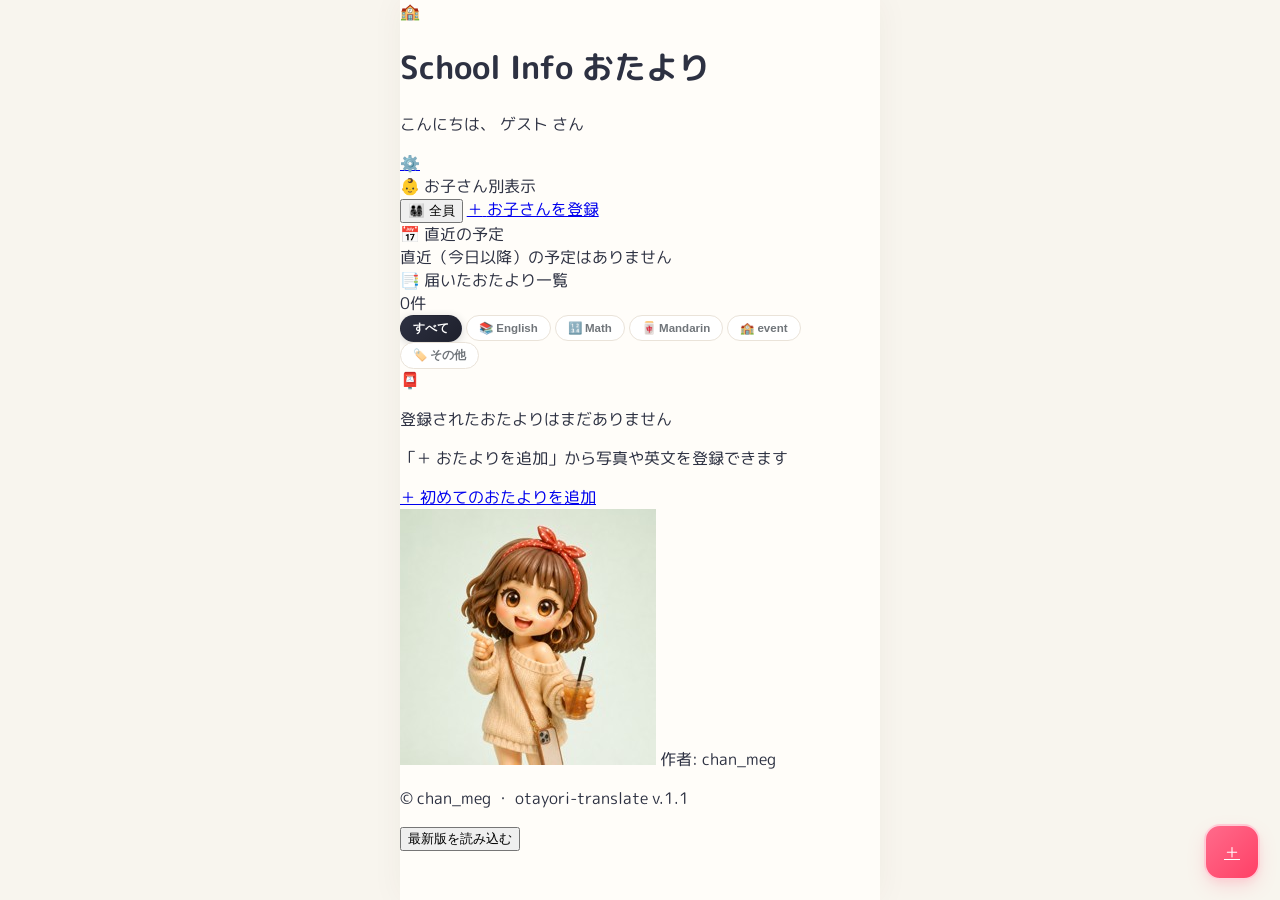
==== commit 3ef1d194: "release: bump version to v.1.1 (preserve dual text/image translations in detail and edit view, GA4 t" ====
--- a/static/index.html
+++ b/static/index.html
@@ -2,6 +2,17 @@
 <html lang="ja">
 <head>
   <meta charset="UTF-8">
+  <!-- Google Analytics 4 (GA4) -->
+  <script async src="https://www.googletagmanager.com/gtag/js?id=G-NXPTR4DFEV"></script>
+  <script>
+    window.dataLayer = window.dataLayer || [];
+    function gtag(){dataLayer.push(arguments);}
+    gtag('js', new Date());
+    gtag('config', 'G-NXPTR4DFEV', {
+      send_page_view: true
+    });
+  </script>
+
   <meta name="viewport" content="width=device-width, initial-scale=1.0, maximum-scale=1.0, user-scalable=no">
   <title>School Info🏫 | 学校のおたより翻訳・予定管理</title>
   <link rel="icon" href="data:image/svg+xml,<svg xmlns=%22http://www.w3.org/2000/svg%22 viewBox=%220 0 100 100%22><text y=%22.9em%22 font-size=%2290%22>🏫</text></svg>">
@@ -109,7 +120,7 @@
             <span>作者: <span class="underline underline-offset-2 decoration-stone-400 text-stone-700 font-bold">chan_meg</span></span>
           </div>
           <p class="text-[11px] text-stone-400 font-medium">
-            © chan_meg ・ otayori-translate v1.0
+            © chan_meg ・ otayori-translate v.1.1
           </p>
           <button type="button" onclick="reloadAppLatest()" class="text-xs text-stone-500 hover:text-stone-800 underline underline-offset-4 decoration-stone-400 transition font-medium pt-0.5 cursor-pointer bg-transparent border-0">
             最新版を読み込む
@@ -229,7 +240,12 @@
 
           <!-- 英語原題 -->
           <div class="space-y-1">
-            <label class="text-[11px] font-bold text-stone-700 block">英語の原題（タイトル）</label>
+            <div class="flex items-center justify-between">
+              <label class="text-[11px] font-bold text-stone-700 block">英語の原題（タイトル）</label>
+              <button type="button" id="newTranslateTitleBtn" onclick="translateNewTitleFromEn()" class="text-[10px] font-bold text-rose-600 hover:text-rose-700 bg-rose-50 hover:bg-rose-100 active:scale-95 px-2 py-0.5 rounded-lg border border-rose-200 transition flex items-center gap-1 shadow-2xs">
+                <span>✨ 日本語タイトルへ翻訳</span>
+              </button>
+            </div>
             <input type="text" id="newPostTitleEn" placeholder="例: Quarter 1, week 5 (Summative Assessment)"
                    class="w-full p-2.5 m3-input text-xs text-stone-600 font-medium">
           </div>
@@ -366,6 +382,27 @@
             <div id="editImagesList" class="flex gap-2 overflow-x-auto pb-1 pt-0.5 no-scrollbar"></div>
           </div>
 
+          <!-- AI再翻訳・読取アクションバナー -->
+          <div class="p-3 bg-gradient-to-r from-rose-50 via-amber-50 to-orange-50 rounded-2xl border border-rose-200/90 shadow-2xs space-y-2">
+            <div class="flex items-center justify-between">
+              <span class="text-xs font-bold text-rose-950 flex items-center gap-1.5">
+                <span class="text-sm">✨</span>
+                <span>AIで再読取 ＆ 翻訳</span>
+              </span>
+              <span class="text-[10px] text-rose-700 bg-rose-100/80 px-2 py-0.5 rounded-full font-bold">写真・原文から自動反映</span>
+            </div>
+            <p class="text-[10.5px] text-stone-600 leading-tight">写真を追加した時や、下の英語原文を編集した後に押すと、AIがタイトル・日本語訳・日程・持ち物を自動で再翻訳・抽出します。</p>
+            <button type="button" id="editAIAnalyzeBtn" onclick="executeEditAIAnalyze()" class="w-full py-2.5 rounded-xl bg-gradient-to-r from-rose-500 to-amber-500 hover:from-rose-600 hover:to-amber-600 active:scale-[0.98] text-white font-bold text-xs shadow-xs transition flex items-center justify-center gap-1.5 border border-white/20">
+              <span>✨ AIで再翻訳・読取を実行</span>
+            </button>
+          </div>
+
+          <!-- AI解析中のローディング表示 -->
+          <div id="editLoadingBox" class="hidden p-4 rounded-2xl bg-rose-50 border border-rose-200 text-center space-y-2 animate-pulse">
+            <div class="inline-block w-6 h-6 border-3 border-rose-500 border-t-transparent rounded-full animate-spin"></div>
+            <p class="text-xs font-bold text-rose-800">AIが英語を再読取し、日本語に翻訳しています...</p>
+          </div>
+
           <div class="space-y-1">
             <label class="text-[11px] font-bold text-stone-700 block">📌 タイトル（日本語） <span class="text-rose-500">*</span></label>
             <input type="text" id="editPostTitle" required
@@ -374,22 +411,49 @@
 
           <!-- 英語原題 -->
           <div class="space-y-1">
-            <label class="text-[11px] font-bold text-stone-700 block">英語の原題（タイトル）</label>
-            <input type="text" id="editPostTitleEn"
+            <div class="flex items-center justify-between">
+              <label class="text-[11px] font-bold text-stone-700 block">英語の原題（タイトル）</label>
+              <button type="button" id="editTranslateTitleBtn" onclick="translateEditTitleFromEn()" class="text-[10px] font-bold text-rose-600 hover:text-rose-700 bg-rose-50 hover:bg-rose-100 active:scale-95 px-2 py-0.5 rounded-lg border border-rose-200 transition flex items-center gap-1 shadow-2xs">
+                <span>✨ 日本語タイトルへ翻訳</span>
+              </button>
+            </div>
+            <input type="text" id="editPostTitleEn" placeholder="例: Swimming Gala 2026, Weekly Newsletter"
                    class="w-full p-2.5 m3-input text-xs text-stone-600 font-medium">
           </div>
 
-          <!-- おたよりの日本語訳 ＆ 連絡事項 -->
-          <div class="p-3.5 rounded-2xl bg-amber-50/70 border border-amber-200/90 space-y-2">
-            <label class="text-xs font-bold text-amber-950 flex items-center gap-1">
-              <span>📝 おたよりの日本語訳 ＆ 連絡事項</span>
-            </label>
-            <textarea id="editPostTranslation" rows="4" placeholder="おたよりの日本語訳・連絡事項"
+          <!-- ① メッセージ本文の日本語訳 -->
+          <div id="editTextMessageSection" class="p-3.5 rounded-2xl bg-amber-50/70 border border-amber-200/90 space-y-2">
+            <div class="flex items-center justify-between">
+              <label class="text-xs font-bold text-amber-950 flex items-center gap-1">
+                <span>📱 メッセージ・本文の日本語訳</span>
+              </label>
+              <button type="button" onclick="executeEditAIAnalyze()" class="text-[10.5px] font-bold text-amber-900 bg-amber-200/70 hover:bg-amber-200 active:scale-95 px-2.5 py-1 rounded-xl transition flex items-center gap-1 shadow-2xs border border-amber-300/60">
+                <span>✨ AI再翻訳</span>
+              </button>
+            </div>
+            <textarea id="editPostTextTranslation" rows="3" placeholder="メール本文や連絡事項の日本語訳"
                       class="w-full p-3 text-xs bg-white border border-amber-200 rounded-xl focus:outline-none font-bold leading-relaxed shadow-xs"></textarea>
             
             <details class="text-[11px] pt-1">
-              <summary class="font-bold text-amber-900 cursor-pointer hover:text-amber-950">英語原文（メール本文・画像OCR）を表示 / 編集</summary>
-              <textarea id="editPostRaw" rows="3" placeholder="英語の原文テキスト"
+              <summary class="font-bold text-amber-900 cursor-pointer hover:text-amber-950">英語メッセージ原文を表示 / 編集</summary>
+              <textarea id="editPostTextRaw" rows="3" placeholder="英語の本文原文（修正後に「AI再翻訳」を押すと反映されます）"
+                        class="mt-1.5 w-full p-2.5 text-[10px] bg-white border border-stone-200 rounded-xl font-mono text-stone-600 leading-relaxed"></textarea>
+            </details>
+          </div>
+
+          <!-- ② 添付プリント写真 ＆ 画像内の日本語訳 -->
+          <div id="editImageMessageSection" class="p-3.5 rounded-2xl bg-sky-50/70 border border-sky-200/90 space-y-2">
+            <div class="flex items-center justify-between">
+              <label class="text-xs font-bold text-sky-950 flex items-center gap-1">
+                <span>🖼️ 添付プリント写真 ＆ 画像内の翻訳</span>
+              </label>
+            </div>
+            <textarea id="editPostImageTranslation" rows="3" placeholder="プリント画像内に書かれている内容の日本語訳"
+                      class="w-full p-3 text-xs bg-white border border-sky-200 rounded-xl focus:outline-none font-bold leading-relaxed shadow-xs"></textarea>
+            
+            <details class="text-[11px] pt-1">
+              <summary class="font-bold text-sky-900 cursor-pointer hover:text-sky-950">画像から読み取った英語原文 (OCR) を表示 / 編集</summary>
+              <textarea id="editPostImageRaw" rows="3" placeholder="画像内OCR英語テキスト"
                         class="mt-1.5 w-full p-2.5 text-[10px] bg-white border border-stone-200 rounded-xl font-mono text-stone-600 leading-relaxed"></textarea>
             </details>
           </div>
@@ -618,6 +682,6 @@
     <div id="lightboxThumbsContainer" class="flex items-center justify-center gap-2 overflow-x-auto py-1.5 no-scrollbar z-10" onclick="event.stopPropagation()"></div>
   </div>
 
-  <script src="./app.js?v=20261001_v2"></script>
+  <script src="./app.js?v=20261001_v5"></script>
 </body>
 </html>
